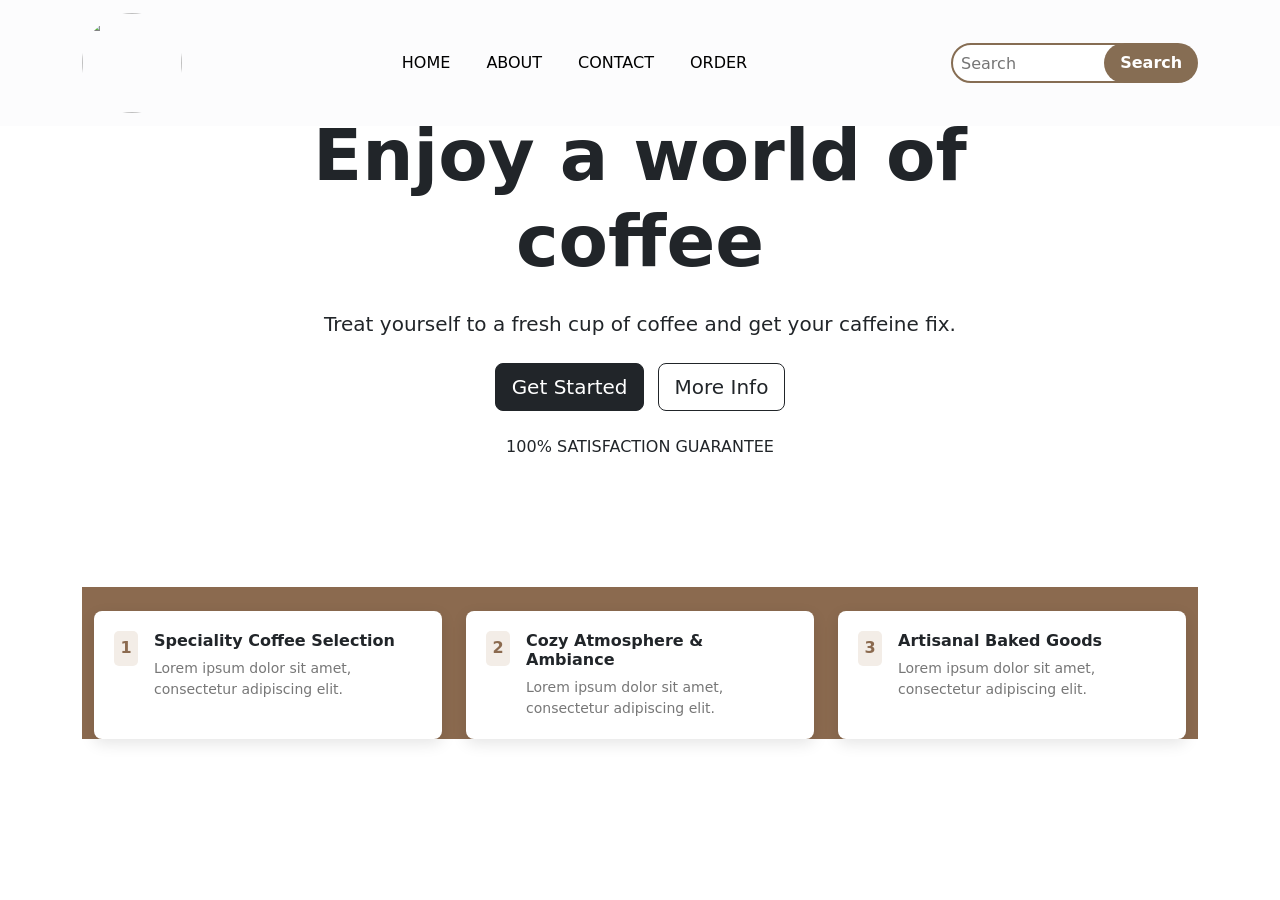
==== index.html @ 9138496d "reak" ====
<!doctype html>
<html lang="en">
  <head>
    <meta charset="UTF-8" />
    <meta name="viewport" content="width=device-width, initial-scale=1.0" />

    <title>Cafe team 2</title>
    <link
      href="https://cdn.jsdelivr.net/npm/bootstrap@5.3.7/dist/css/bootstrap.min.css"
      rel="stylesheet"
    />
    <link
      rel="stylesheet"
      href="https://cdn.jsdelivr.net/npm/bootstrap-icons@1.11.3/font/bootstrap-icons.min.css"
    />
    <link rel="stylesheet" href="./style/about.css" />
    
  </head>
  <body>
     <nav class="navbar navbar-expand-lg fixed-top bg-light-subtle">
      <div class="container">
        <a class="navbar-brand" href="#">
          <img
            src="https://img.magnific.com/premium-vector/minimal-coffee-logo-coffee-logo-round-shape_611881-896.jpg?semt=ais_hybrid&w=740&q=80"
            alt=""
        /></a>
        <button
          class="navbar-toggler"
          type="button"
          data-bs-toggle="collapse"
          data-bs-target="#navbarSupportedContent"
          aria-controls="navbarSupportedContent"
          aria-expanded="false"
          aria-label="Toggle navigation"
        >
          <span class="navbar-toggler-icon"></span>
        </button>
        <div class="collapse navbar-collapse" id="navbarSupportedContent">
          <ul class="navbar-nav m-auto mb-2 mb-lg-0">
            <li class="nav-item">
              <a class="nav-link" href="#index">Home</a>
            </li>
            <li class="nav-item">
              <a class="nav-link" href="#about">About</a>
            </li>
            <li class="nav-item">
              <a class="nav-link" href="#"> Contact </a>
            </li>
            <li class="nav-item">
              <a class="nav-link" href="./page/order.html">Order</a>
            </li>
          </ul>
          <form class="d-flex" role="search">
            <input
              class="px-2 search"
              type="search"
              placeholder="Search"
              aria-label="Search"
            />
            <button class="btn0" type="submit">Search</button>
          </form>
        </div>
      </div>
    </nav>
  <section id="index" class="Home">
    <div class="container py-5">
        <div class="row py-5">
            <div class="col-lg-8 mx-auto text-center">
                     <h1 class="display-2 fw-bold mt-3">
                    Enjoy a world of coffee
                </h1>
                <p class="lead mt-4">
                    Treat yourself to a fresh cup of coffee and get your caffeine fix.
                </p>
                <div class="mt-4">
                    <a href="#" class="btn btn-dark btn-lg me-2">Get Started</a>
                    <a href="#" class="btn btn-outline-dark btn-lg">More Info</a>
                </div>
                <p class="mt-4">
                    100% SATISFACTION GUARANTEE
                </p>
            </div>
        </div>
    </div>
</section>
<section>
    <div class="container py-3">
        <div class="row justify-content-center">
            <div class="col-lg-10">
                <img
                    src="https://blacksheepcoffee.co.uk/cdn/shop/files/social-image.png?v=1692113455"
                    class="img-fluid rounded" alt="">
            </div>
   <section id="about">
  <div class="features">
  <div class="container">
    <div class="row g-4">
      <div class="col-md-4">
        <div class="feature-card d-flex">
          <div class="number">1</div>
          <div class="ms-3">
            <h6>Speciality Coffee Selection</h6>
            <p>Lorem ipsum dolor sit amet, consectetur adipiscing elit.</p>
          </div>
        </div>
      </div>
      <div class="col-md-4">
        <div class="feature-card d-flex">
          <div class="number">2</div>

          <div class="ms-3">
            <h6>Cozy Atmosphere & Ambiance</h6>
            <p>Lorem ipsum dolor sit amet, consectetur adipiscing elit.</p>
          </div>
        </div>
      </div>
      <div class="col-md-4">
        <div class="feature-card d-flex">
          <div class="number">3</div>
          <div class="ms-3">
            <h6>Artisanal Baked Goods</h6>
            <p>Lorem ipsum dolor sit amet, consectetur adipiscing elit.</p>
          </div>
        </div>
      </div>
    </div>
  </div>
</div>
</div>
    </div>
    </section>
</section>
    <script src="https://cdn.jsdelivr.net/npm/bootstrap@5.3.7/dist/js/bootstrap.bundle.min.js"></script>
  </body>
</html>
---- style/about.css ----
* {
  padding: 0;
  margin: 0;
  box-sizing: border-box;
}
.navbar-brand {
  font-size: 2rem;
  color: rgb(154, 150, 150);
}
body {
  background-color: rgb(255, 255, 255);
}
.navbar-brand img {
  width: 100px;
  height: 100px;
  border: none;
  border-radius: 50%;
}

.navbar-brand:hover {
  color: black;
}
.nav-link {
  margin-left: 10px;
  margin-right: 10px;

  color: black;
  text-transform: uppercase;
}
.nav-link:hover {
  color: rgb(224, 255, 255);
  background: blue;
  border: none;
  border-radius: 20px;
}
.search {
  height: 40px;
  width: 80%;
  border-radius: 60px;
  margin-right: -35px;

  outline: none;
  border: 2px solid rgb(134, 109, 83);
}
.btn0 {
  height: 40px;
  width: 40%;
  outline: none;
  border: none;
  background: rgb(134, 109, 83);
  color: white;
  font-weight: 700;
  border-radius: 60px;
}
.btn-coffee{
    color:rgb(228, 228, 228);
    border:none;
    padding:12px 28px;
    border-radius:6px;
    transition:.3s;
    background: blue;
}

.btn-coffee:hover{
    background:rgb(134, 109, 83);
    color:rgb(255, 255, 255);
}
.btn-green{
  
    color:rgb(245, 245, 245);
    border:none;
    padding:12px 28px;
    border-radius:6px;
    transition:.3s;
    background: blue;
}

.btn-green:hover{
    background:rgb(116, 129, 33);
    color:rgb(255, 255, 255);
}
.features{
    background:rgb(139, 106, 79);
    width: 100%;
    height: auto;
    align-items:center;
}

.feature-card{
    background:rgb(255, 255, 255);
    padding:20px;
    border-radius:8px;
    align-items:flex-start;
    height:100%;
    box-shadow:0 5px 15px rgba(0,0,0,.1);
    
}

.number{
    width:35px;
    height:35px;
    background:rgb(243, 237, 231);
    color:rgb(139, 106, 79);
    border-radius:5px;
    display:flex;
    justify-content:center;
    align-items:center;
    font-weight:bold;
   
}

.feature-card h6{
    font-weight:700;
    margin-bottom:8px;
    
}

.feature-card p{
    margin:0;
    color:#777;
    font-size:14px;
}
.about{
  padding: 120px 0;
}
.section-title{
  color: rgb(139, 106, 79);
  font-size: 12px;
}.about h2{
  margin-top: 10px;
  font-size: 42px;
}
.about li{
  margin-bottom: 15px;
  font-weight: 500;
}
.line{
  width: 80px;
  height: 5px;
  background: rgb(51, 255, 0);
  margin-top: 15px;
}
.about img{
  width: 350px;
  height: 350px;
}
.visit-section{
  background: rgb(239, 239, 230);
  padding: 120px 0;
}
.btn-coffee{
  width: 200px;
  height: auto;
}
.footer img{
  width: 40px;
  height: auto;
}
.footer h3{
  font-size: 20px;
  color: rgb(139, 106, 79);
}
hr{
 color: rgb(0, 0, 0);
 
}
.footer p{
  color: rgb(0, 0, 0);
  font-size: 10px;
}
btn-primary {
    width: 100%;
    padding: 12px;
    border-radius: 8px;
    font-weight: bold;
    transition: 0.3s;
}

.btn-primary:hover {
    transform: translateY(-2px);
}
.contact-card iframe {
    width: 100%;
    height: 100%;
    min-height: 500px;
    border: 0;
}


@media (max-width: 991px) {
    .contact-card iframe {
        min-height: 350px;
    }
}

@media (max-width: 576px) {
    .container-section {
        padding: 30px 15px;
    }

    .contact-card {
        border-radius: 10px;
    }

    .contact-card iframe {
        min-height: 300px;
    }

    .btn-primary {
        padding: 10px;
    }
}
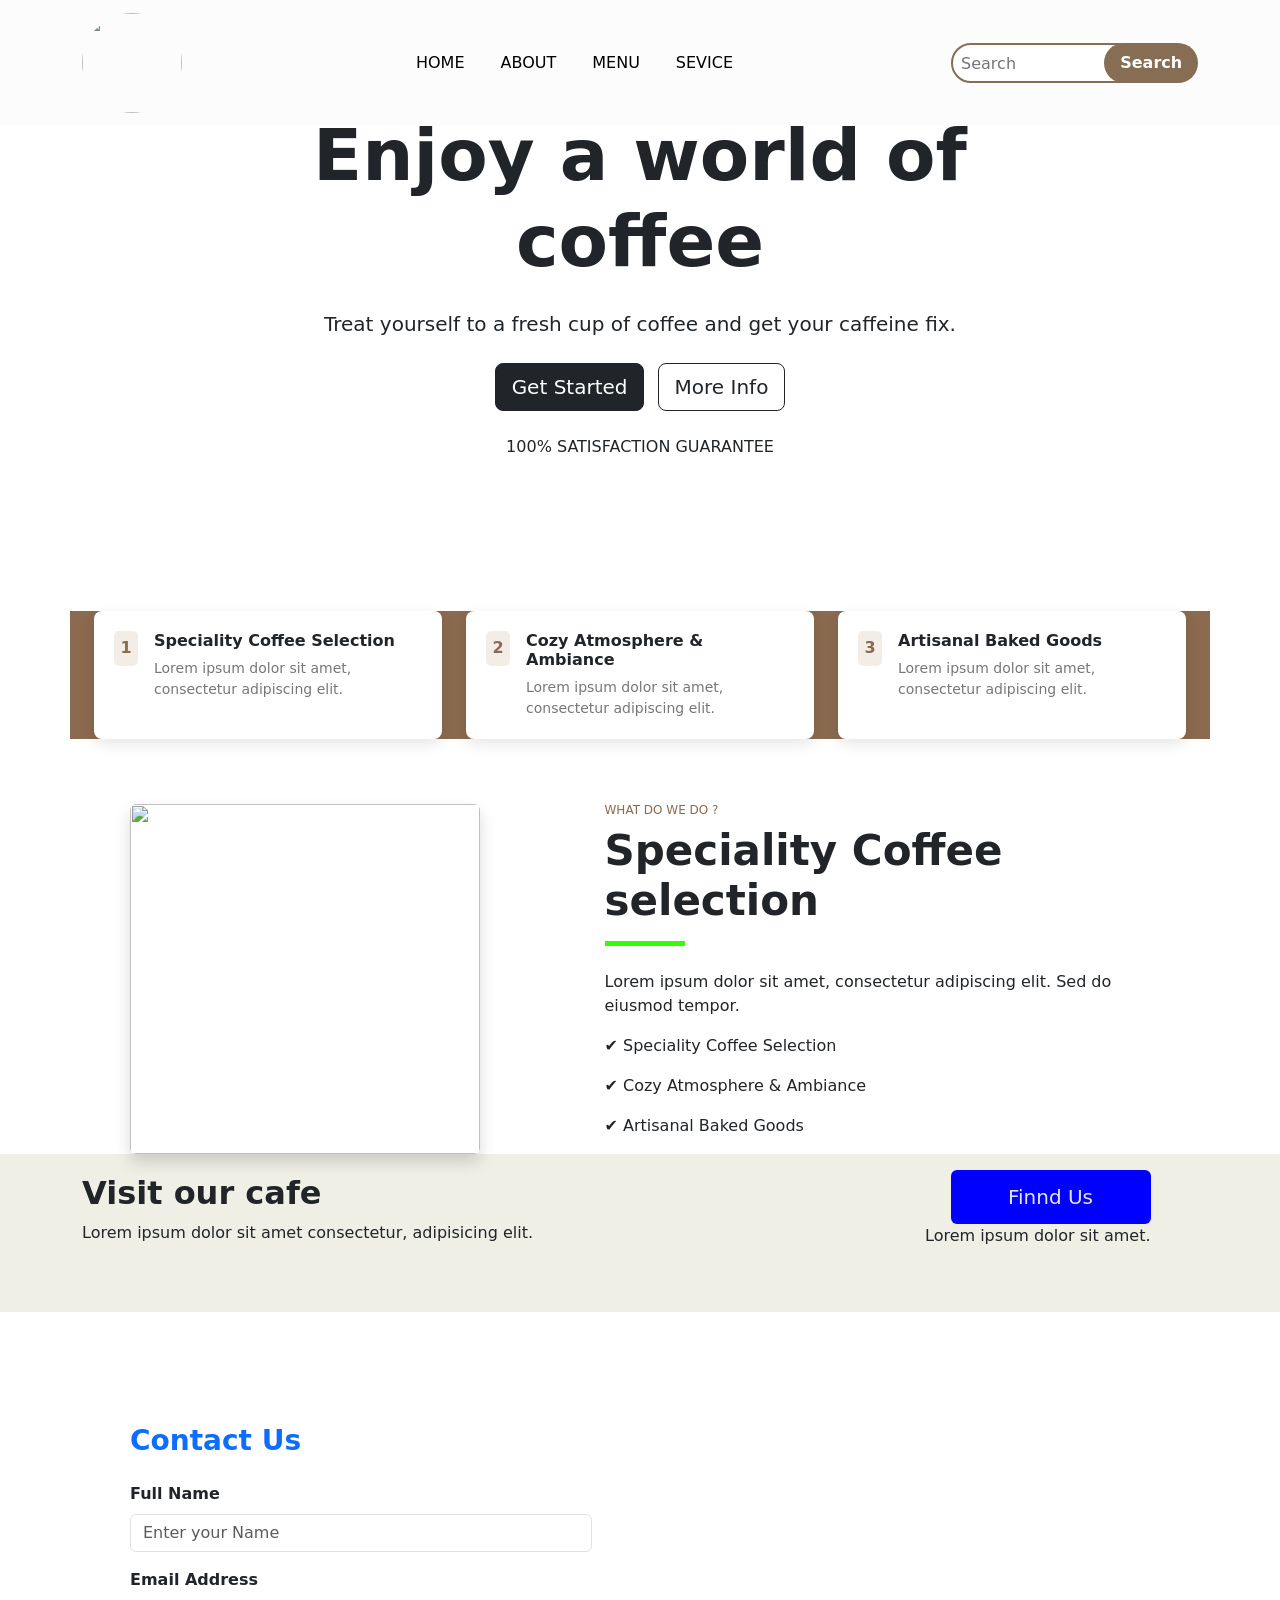
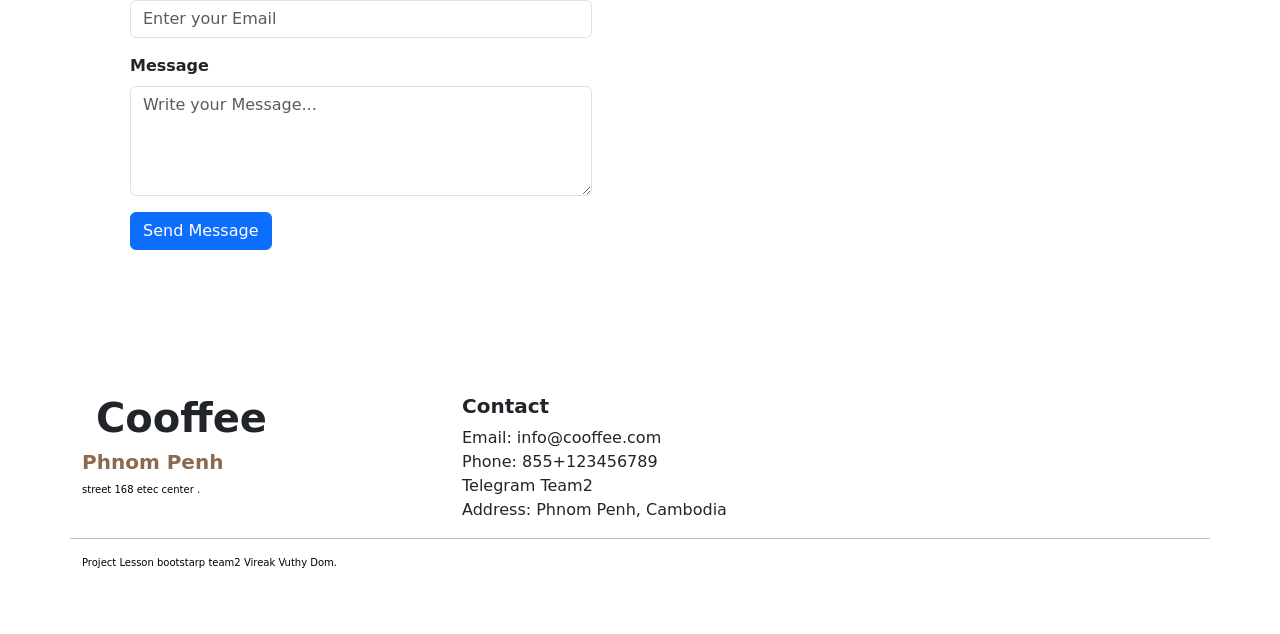
==== commit ead52fa4: "your message" ====
--- a/index.html
+++ b/index.html
@@ -3,21 +3,17 @@
   <head>
     <meta charset="UTF-8" />
     <meta name="viewport" content="width=device-width, initial-scale=1.0" />
+    <title>Cafe team 2</title>
 
-    <title>Cafe team 2</title>
     <link
-      href="https://cdn.jsdelivr.net/npm/bootstrap@5.3.7/dist/css/bootstrap.min.css"
+      href="https://cdn.jsdelivr.net/npm/bootstrap@5.3.8/dist/css/bootstrap.min.css"
       rel="stylesheet"
     />
-    <link
-      rel="stylesheet"
-      href="https://cdn.jsdelivr.net/npm/bootstrap-icons@1.11.3/font/bootstrap-icons.min.css"
-    />
+    <script src="https://cdn.jsdelivr.net/npm/bootstrap@5.3.8/dist/js/bootstrap.bundle.min.js"></script>
     <link rel="stylesheet" href="./style/about.css" />
-    
   </head>
   <body>
-     <nav class="navbar navbar-expand-lg fixed-top bg-light-subtle">
+    <nav class="navbar navbar-expand-lg fixed-top bg-light-subtle">
       <div class="container">
         <a class="navbar-brand" href="#">
           <img
@@ -38,16 +34,16 @@
         <div class="collapse navbar-collapse" id="navbarSupportedContent">
           <ul class="navbar-nav m-auto mb-2 mb-lg-0">
             <li class="nav-item">
-              <a class="nav-link" href="#index">Home</a>
-            </li>
-            <li class="nav-item">
-              <a class="nav-link" href="#about">About</a>
-            </li>
-            <li class="nav-item">
-              <a class="nav-link" href="#"> Contact </a>
-            </li>
-            <li class="nav-item">
-              <a class="nav-link" href="./page/order.html">Order</a>
+              <a class="nav-link" href="./index.html">Home</a>
+            </li>
+            <li class="nav-item">
+              <a class="nav-link" href="./page/about.html">About</a>
+            </li>
+            <li class="nav-item">
+              <a class="nav-link" href="./page/menu.html"> Menu </a>
+            </li>
+            <li class="nav-item">
+              <a class="nav-link">Sevice</a>
             </li>
           </ul>
           <form class="d-flex" role="search">
@@ -62,74 +58,185 @@
         </div>
       </div>
     </nav>
-  <section id="index" class="Home">
-    <div class="container py-5">
+    <section id="index" class="Home">
+      <div class="container py-5">
         <div class="row py-5">
-            <div class="col-lg-8 mx-auto text-center">
-                     <h1 class="display-2 fw-bold mt-3">
-                    Enjoy a world of coffee
-                </h1>
-                <p class="lead mt-4">
-                    Treat yourself to a fresh cup of coffee and get your caffeine fix.
-                </p>
-                <div class="mt-4">
-                    <a href="#" class="btn btn-dark btn-lg me-2">Get Started</a>
-                    <a href="#" class="btn btn-outline-dark btn-lg">More Info</a>
+          <div class="col-lg-8 mx-auto text-center">
+            <h1 class="display-2 fw-bold mt-3">Enjoy a world of coffee</h1>
+            <p class="lead mt-4">
+              Treat yourself to a fresh cup of coffee and get your caffeine fix.
+            </p>
+            <div class="mt-4">
+              <a href="#" class="btn btn-dark btn-lg me-2">Get Started</a>
+              <a href="#" class="btn btn-outline-dark btn-lg">More Info</a>
+            </div>
+            <p class="mt-4">100% SATISFACTION GUARANTEE</p>
+          </div>
+        </div>
+      </div>
+    </section>
+    <section>
+      <div class="container py-3">
+        <div class="row justify-content-center">
+          <div class="col-lg-11">
+            <img
+              src="https://blacksheepcoffee.co.uk/cdn/shop/files/social-image.png?v=1692113455"
+              class="img-fluid rounded"
+              alt=""
+            />
+          </div>
+
+          <div class="features">
+            <div class="container">
+              <div class="row g-4">
+                <div class="col-md-4">
+                  <div class="feature-card d-flex">
+                    <div class="number">1</div>
+                    <div class="ms-3">
+                      <h6>Speciality Coffee Selection</h6>
+                      <p>
+                        Lorem ipsum dolor sit amet, consectetur adipiscing elit.
+                      </p>
+                    </div>
+                  </div>
                 </div>
-                <p class="mt-4">
-                    100% SATISFACTION GUARANTEE
-                </p>
+                <div class="col-md-4">
+                  <div class="feature-card d-flex">
+                    <div class="number">2</div>
+
+                    <div class="ms-3">
+                      <h6>Cozy Atmosphere & Ambiance</h6>
+                      <p>
+                        Lorem ipsum dolor sit amet, consectetur adipiscing elit.
+                      </p>
+                    </div>
+                  </div>
+                </div>
+                <div class="col-md-4">
+                  <div class="feature-card d-flex">
+                    <div class="number">3</div>
+                    <div class="ms-3">
+                      <h6>Artisanal Baked Goods</h6>
+                      <p>
+                        Lorem ipsum dolor sit amet, consectetur adipiscing elit.
+                      </p>
+                    </div>
+                  </div>
+                </div>
+              </div>
             </div>
-        </div>
+          </div>
+        </div>
+      </div>
+    </section>
+    <senction class="about py-3">
+      <div class="container ">
+         <div class="row align-items-center justify-content-center pt-5">
+          <div class="col-lg-5">
+            <img src="https://caffenero-webassets-production.s3.eu-west-2.amazonaws.com/images/all/campaigns/single-origin-colombia/hero-colombia2026_mobile.jpg" class="img-fluid rounded shadow" alt="">
+          </div><div class="col-lg-6">
+            <h6 class="text-uppercase section-title">What do we do ?</h6>
+             <h2 class="fw-bold mt-2">Speciality Coffee selection</h2>
+             <div class="line mb-4"></div>
+             <p>Lorem ipsum dolor sit amet, consectetur adipiscing elit. Sed do eiusmod tempor.</p>
+             <ul class="list-unstyled mt-3">
+              <li class="mb-3">✔ Speciality Coffee Selection</li>
+              <li class="mb-3">✔ Cozy Atmosphere & Ambiance</li>
+              <li class="mb-3">✔ Artisanal Baked Goods</li>
+             </ul>
+          </div>
+          
+         </div> 
+      </div>
+    </senction>
+    <section class="visit-section py-5 pt-3">
+      <div class="container ">
+        <div class="row align-items-center">
+          <div class="col-lg-7 ">
+            <h2 class="fw-bold  ">Visit our cafe</h2>
+            <p>Lorem ipsum dolor sit amet consectetur, adipisicing elit.</p>
+          </div>
+          <div class="col-lg-4 mx-auto text-lg-end">
+            <a href="#" class="btn btn-coffee btn-lg">Finnd Us</a>
+            <p>Lorem ipsum dolor sit amet.</p>
+          </div>
+        </div>
+      </div>
+    </section>
+    <section>
+       <div class="container-section py-5 mt-3">
+      <div class="container">
+        <div class="row g-0 contact-card bg-white rounded-3 overflow-hidden">
+          <div class="col-lg-6 p-4 p-md-5">
+            <h3 class="mb-4 fw-bold text-primary">Contact Us</h3>
+            <form>
+              <div class="mb-3">
+                <label class="form-label fw-semibold"> Full Name </label>
+                <input
+                  type="text"
+                  class="form-control"
+                  required
+                  placeholder="Enter your Name"
+                />
+              </div>
+              <div class="mb-3">
+                <label class="form-label fw-semibold"> Email Address </label>
+                <input
+                  type="email"
+                  class="form-control"
+                  required
+                  placeholder="Enter your Email"
+                />
+              </div>
+              <div class="mb-3">
+                <label class="form-label fw-semibold"> Message </label>
+                <textarea
+                  class="form-control"
+                  rows="4"
+                  placeholder="Write your Message..."
+                ></textarea>
+              </div>
+              <button class="btn btn-primary">Send Message</button>
+            </form>
+          </div>
+          <div class="col-lg-6">
+            <iframe
+              src="https://www.google.com/maps/embed?pb=!1m18!1m12!1m3!1d250151.42198261587!2d104.89018675!3d11.57936425!2m3!1f0!2f0!3f0!3m2!1i1024!2i768!4f13.1!3m3!1m2!1s0x3109513dc76a6be3%3A0x9c010ee85ab525bb!2sPhnom%20Penh!5e0!3m2!1sen!2skh!4v1782874900874!5m2!1sen!2skh"
+              width="600"
+              height="450"
+              style="border: 0"
+              allowfullscreen=""
+              loading="lazy"
+              referrerpolicy="strict-origin-when-cross-origin"
+            ></iframe>
+          </div>
+        </div>
+      </div>
     </div>
-</section>
-<section>
-    <div class="container py-3">
-        <div class="row justify-content-center">
-            <div class="col-lg-10">
-                <img
-                    src="https://blacksheepcoffee.co.uk/cdn/shop/files/social-image.png?v=1692113455"
-                    class="img-fluid rounded" alt="">
-            </div>
-   <section id="about">
-  <div class="features">
-  <div class="container">
-    <div class="row g-4">
-      <div class="col-md-4">
-        <div class="feature-card d-flex">
-          <div class="number">1</div>
-          <div class="ms-3">
-            <h6>Speciality Coffee Selection</h6>
-            <p>Lorem ipsum dolor sit amet, consectetur adipiscing elit.</p>
-          </div>
-        </div>
-      </div>
-      <div class="col-md-4">
-        <div class="feature-card d-flex">
-          <div class="number">2</div>
-
-          <div class="ms-3">
-            <h6>Cozy Atmosphere & Ambiance</h6>
-            <p>Lorem ipsum dolor sit amet, consectetur adipiscing elit.</p>
-          </div>
-        </div>
-      </div>
-      <div class="col-md-4">
-        <div class="feature-card d-flex">
-          <div class="number">3</div>
-          <div class="ms-3">
-            <h6>Artisanal Baked Goods</h6>
-            <p>Lorem ipsum dolor sit amet, consectetur adipiscing elit.</p>
-          </div>
-        </div>
-      </div>
-    </div>
-  </div>
-</div>
-</div>
-    </div>
-    </section>
-</section>
+    </section>
+    </section>
+    <section class="footer">
+      <div class="container py-5">
+        <div class="row">
+          <div class="col-lg-4">
+            <h1 class="fw-bold"> <img src="https://encrypted-tbn0.gstatic.com/images?q=tbn:ANd9GcQR9ShIXButbW77uLrZedWHQbxvgbPdKZ5BxNZgClGIMQ&s=10" alt=""> Cooffee</h1>
+            <h3 class="fw-bold">Phnom Penh</h3>
+            <p>street 168 etec center .</p>
+          </div>
+          <div class="col-lg-4">
+            <h5 class="fw-bold">Contact</h5>
+            <ul class="list-unstyled">
+              <li>Email: info@cooffee.com</li>
+              <li>Phone: 855+123456789</li>
+              <li>Telegram Team2</li>
+              <li>Address: Phnom Penh, Cambodia</li>
+            </ul>
+          </div>
+          <hr>
+          <p>Project Lesson bootstarp team2 Vireak Vuthy Dom.</p>
+        </div>
+      </div>
+    </section>
     <script src="https://cdn.jsdelivr.net/npm/bootstrap@5.3.7/dist/js/bootstrap.bundle.min.js"></script>
   </body>
 </html>
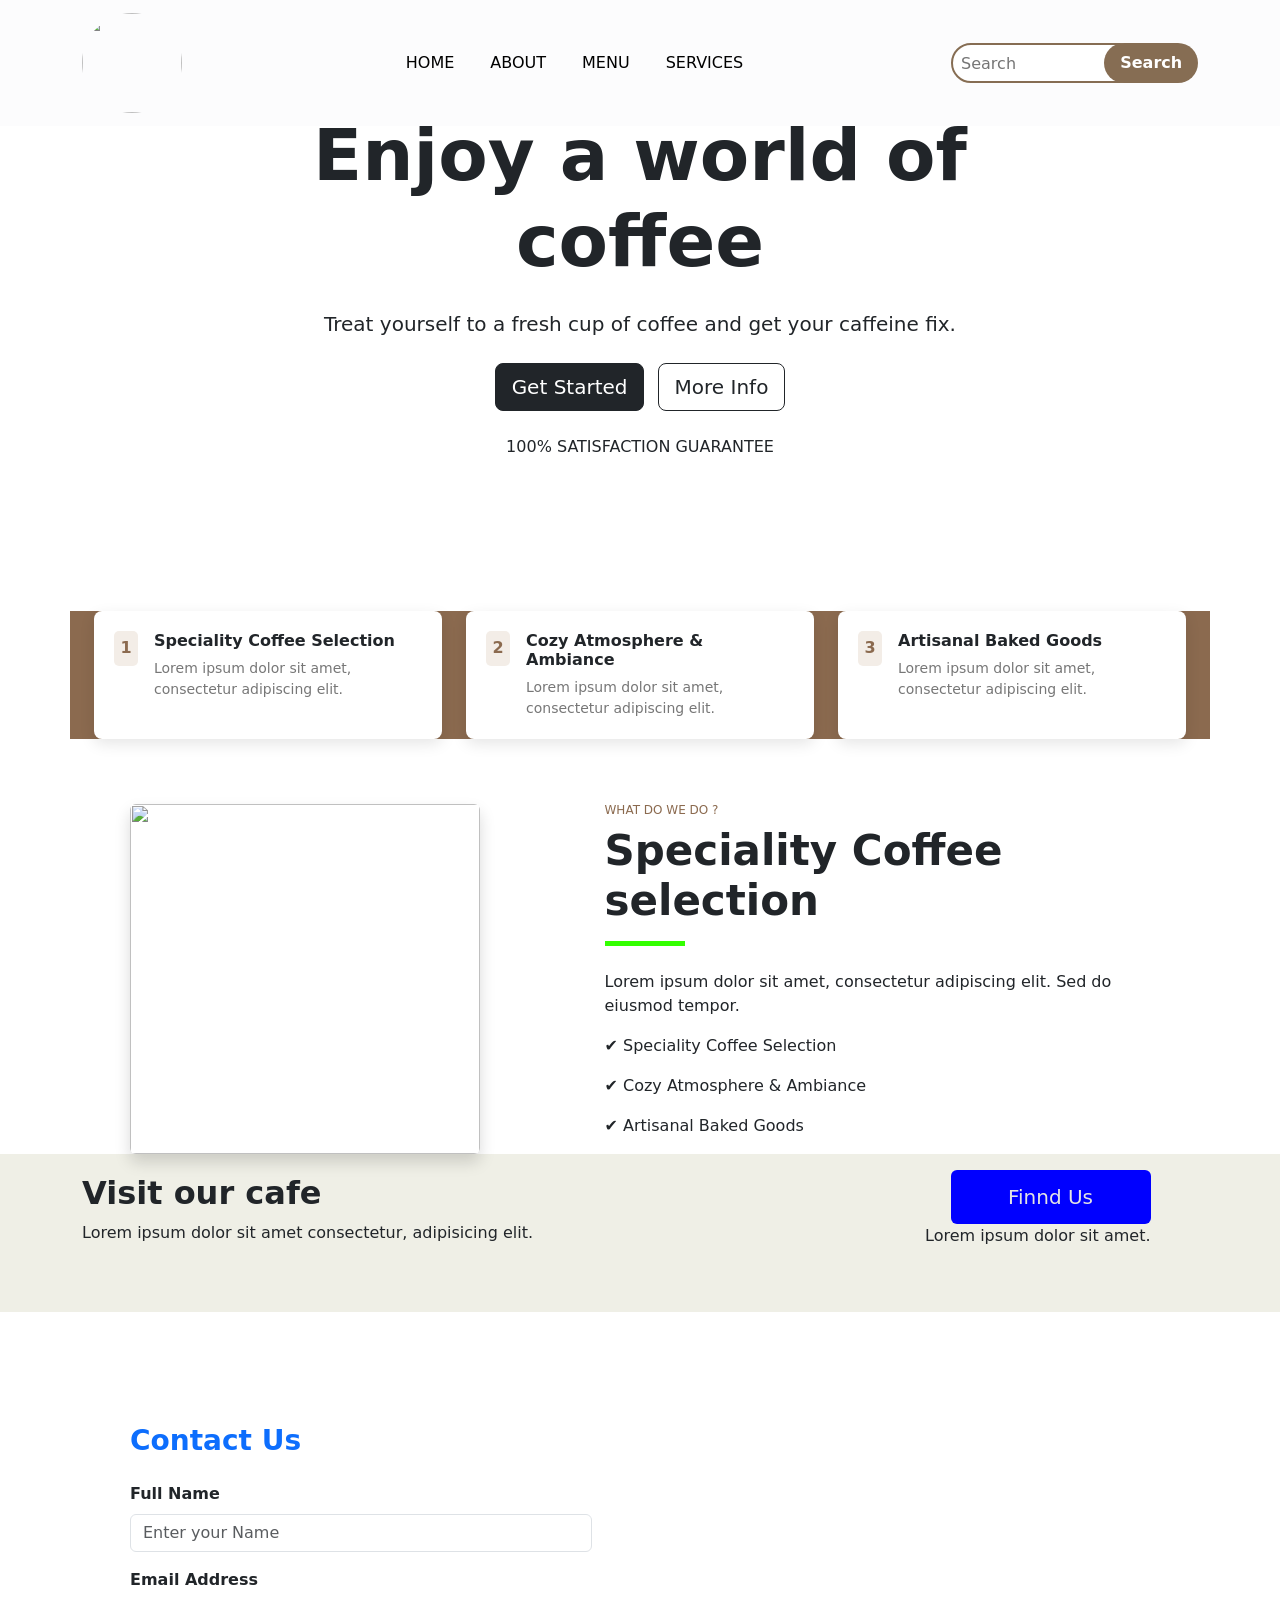
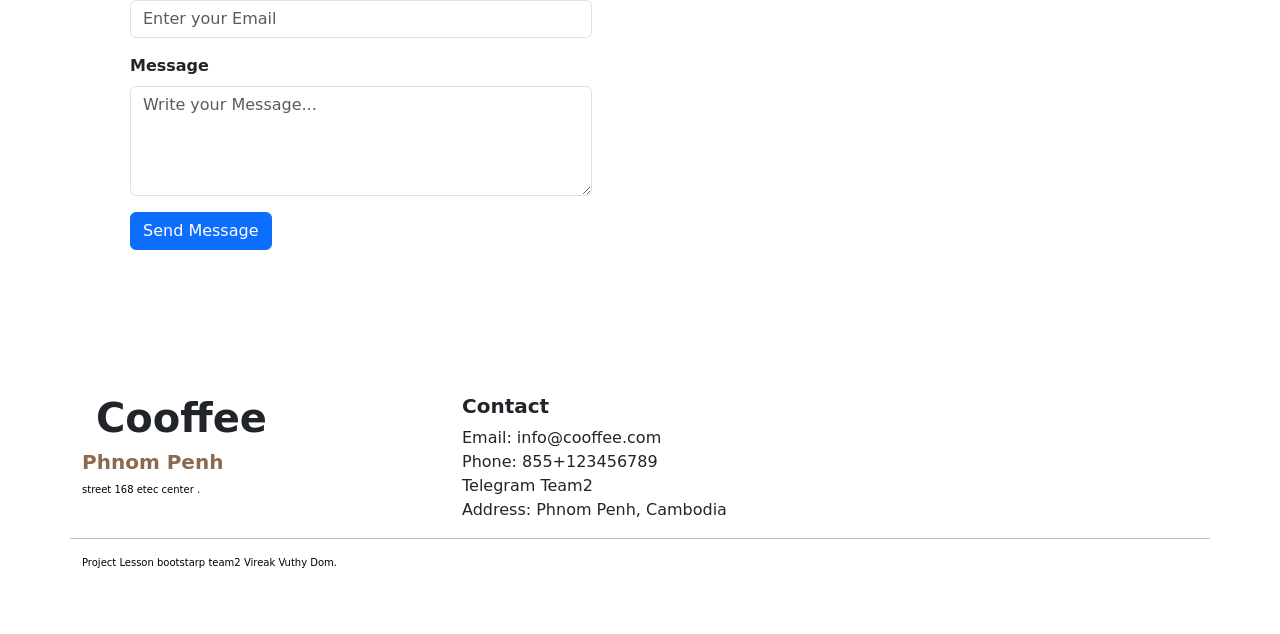
==== commit eb2c73fd: "your message" ====
--- a/index.html
+++ b/index.html
@@ -40,10 +40,10 @@
               <a class="nav-link" href="./page/about.html">About</a>
             </li>
             <li class="nav-item">
-              <a class="nav-link" href="./page/menu.html"> Menu </a>
-            </li>
-            <li class="nav-item">
-              <a class="nav-link">Sevice</a>
+              <a class="nav-link" href="./page/mens.html"> Menu </a>
+            </li>
+            <li class="nav-item">
+              <a class="nav-link" href="#">Services</a>
             </li>
           </ul>
           <form class="d-flex" role="search">
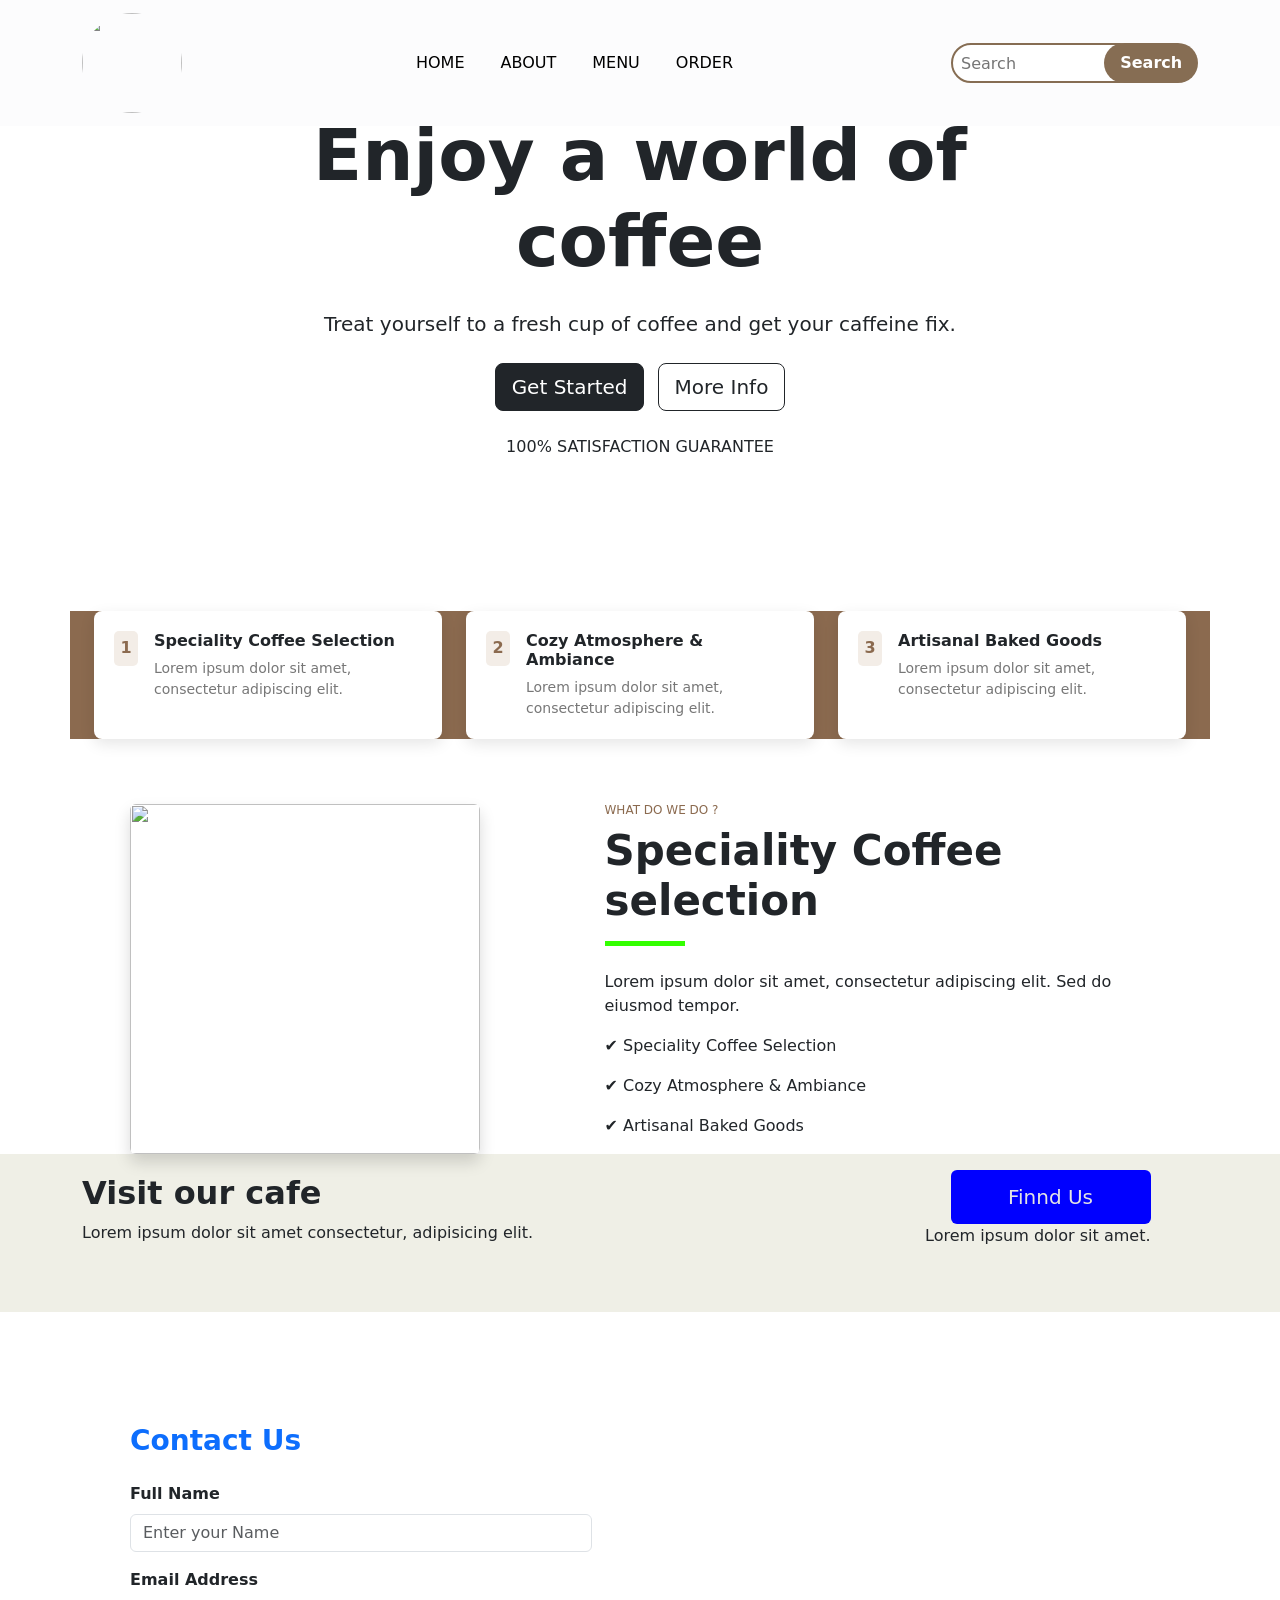
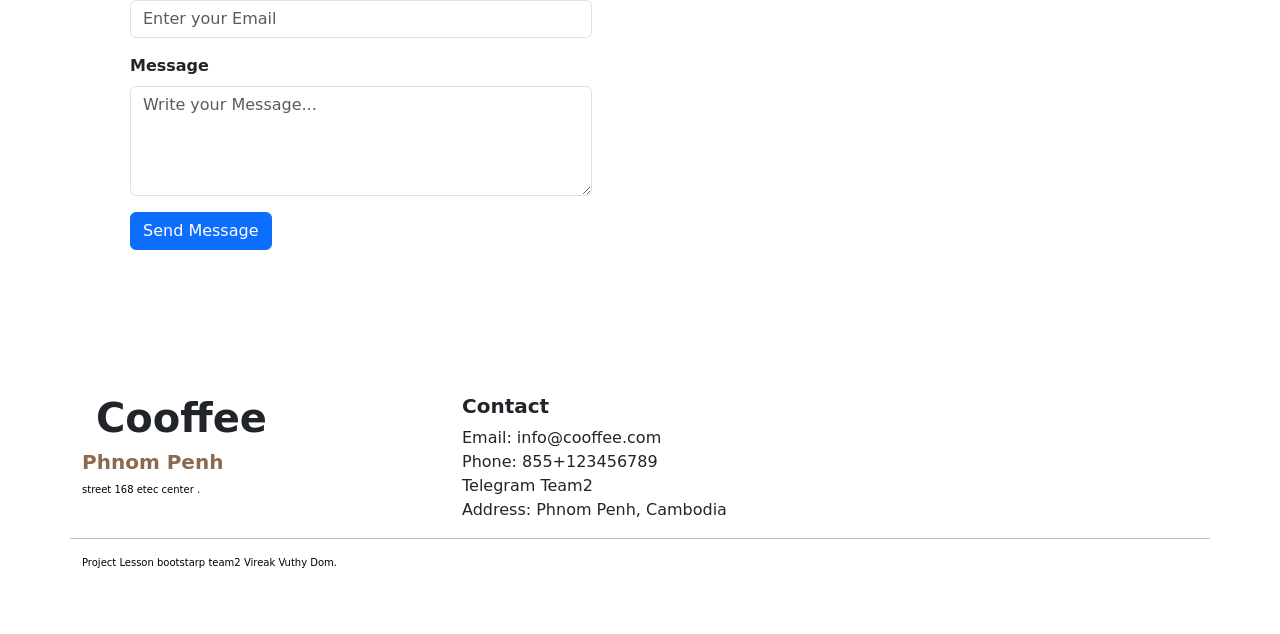
==== commit 142ed46d: "three commit" ====
--- a/index.html
+++ b/index.html
@@ -40,10 +40,10 @@
               <a class="nav-link" href="./page/about.html">About</a>
             </li>
             <li class="nav-item">
-              <a class="nav-link" href="./page/mens.html"> Menu </a>
-            </li>
-            <li class="nav-item">
-              <a class="nav-link" href="#">Services</a>
+              <a class="nav-link" href="./page/menu.html"> Menu </a>
+            </li>
+            <li class="nav-item">
+              <a class="nav-link" href="./page/order.html">Order</a>
             </li>
           </ul>
           <form class="d-flex" role="search">
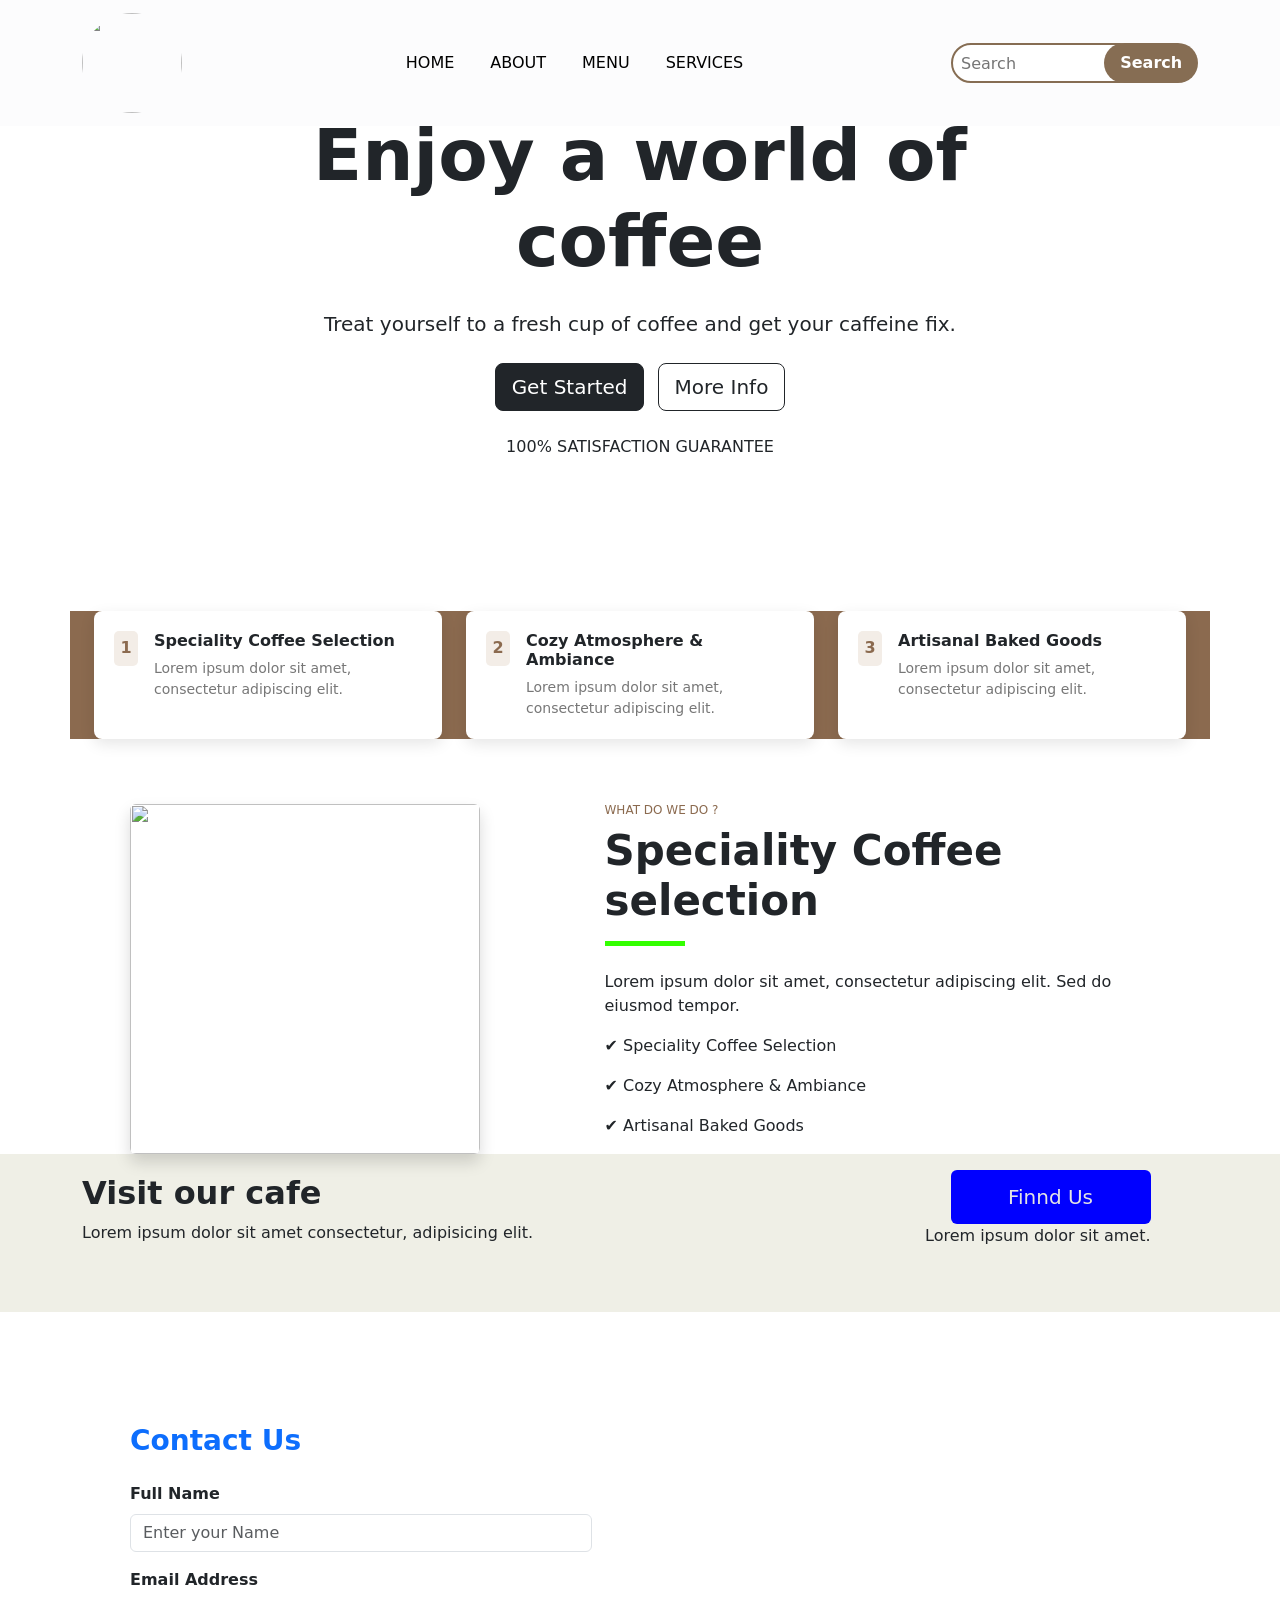
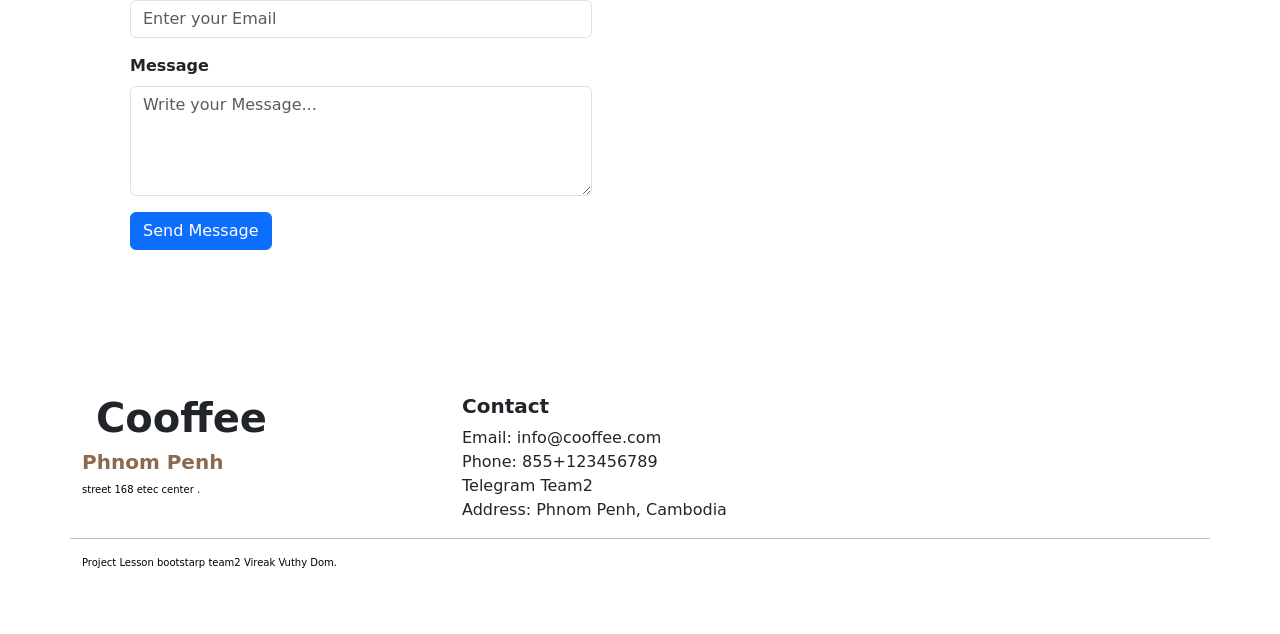
==== commit c7c55074: "your message" ====
--- a/index.html
+++ b/index.html
@@ -43,7 +43,7 @@
               <a class="nav-link" href="./page/menu.html"> Menu </a>
             </li>
             <li class="nav-item">
-              <a class="nav-link" href="./page/order.html">Order</a>
+              <a class="nav-link" href="./page/orders.html">Services</a>
             </li>
           </ul>
           <form class="d-flex" role="search">
